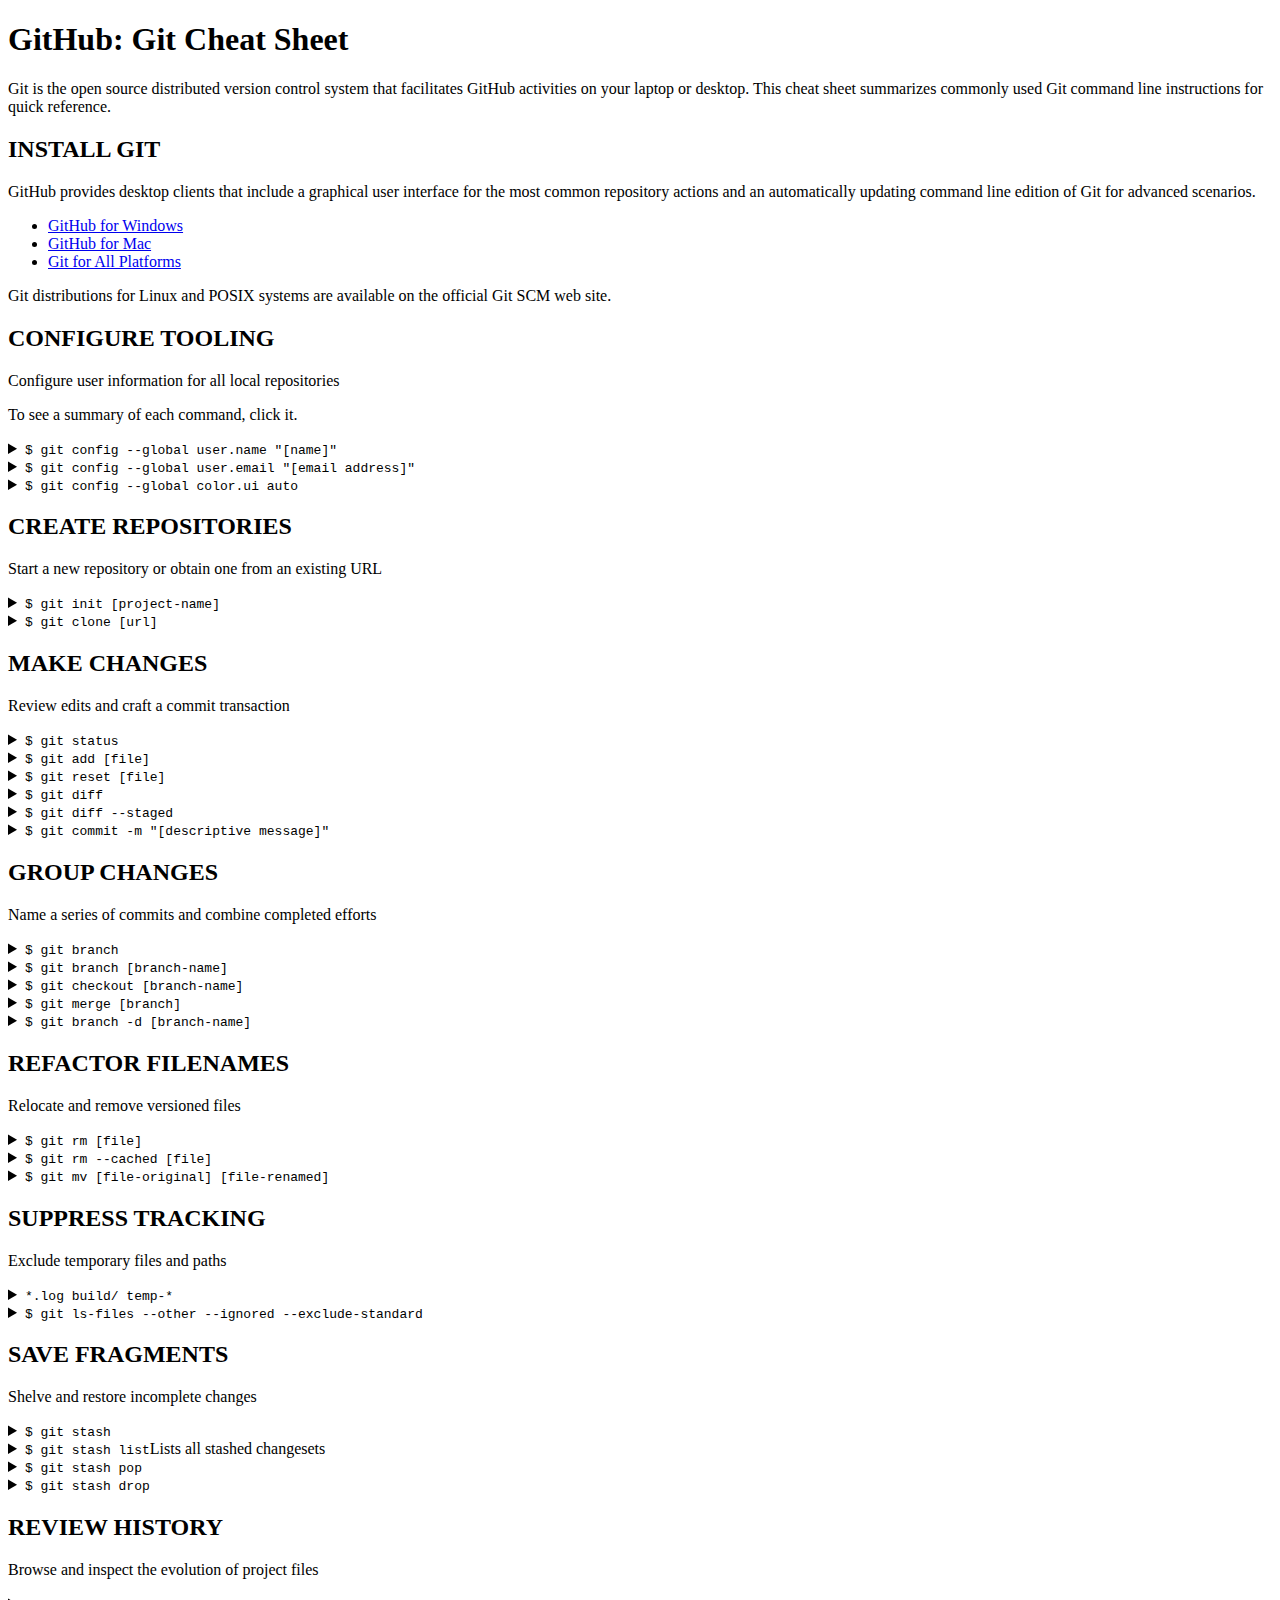
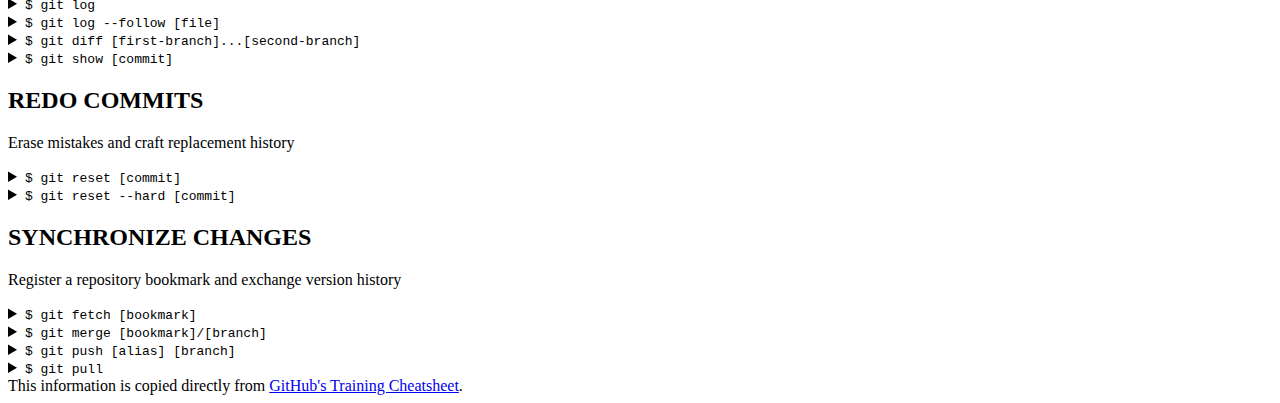
==== css/gps/gps2-1.html @ feae604d "Create files for GPS 2.1." ====
<!--
Write your names here:
1.
2.
We spent [#] hours on this challenge.
-->

<!-- This challenge uses HTML5 syntax that may not be available in all browsers (It works in Chrome and Safari, from my testing. (<details> and<summary>). -->

<!DOCTYPE html>
<html lang="en">
  <head>
    <meta charset="UTF-8">
    <link rel="stylesheet" type="text/css" href="gps2-1.css">  <!-- Insert a link to the stylesheet here -->
    <title>Git Cheat Sheet</title>
  </head>

  <body>
    <header>
      <h1>GitHub: Git Cheat Sheet</h1>
      <p>Git is the open source distributed version control system that
        facilitates GitHub activities on your laptop or desktop.
        This cheat sheet summarizes commonly used Git command line
        instructions for quick reference.</p>
    </header>

    <section class="column-1">
      <article>
        <h2>INSTALL GIT</h2>
        <p>GitHub provides desktop clients that include a graphical user
        interface for the most common repository actions and an automatically
        updating command line edition of Git for advanced scenarios.</p>
        <ul>
          <li><a href="https://windows.github.com">GitHub for Windows</a></li>
          <li><a href="https://mac.github.com">GitHub for Mac</a></li>
          <li><a href="http://git-scm.com">Git for All Platforms</a></li>
        </ul>

        Git distributions for Linux and POSIX systems are available on the
        official Git SCM web site.
      </article>

      <article>
        <h2>CONFIGURE TOOLING</h2>
        <p>Configure user information for all local repositories</p>
        <p> To see a summary of each command, click it.</p>

        <details>
          <summary><code>$ git config --global user.name "[name]"</code></summary>
          <p>Sets the name you want attached to your commit transactions</p>
        </details>

        <details>
          <summary><code>$ git config --global user.email "[email address]"</code></summary>
          <p>Sets the email you want atached to your commit transactions</p>
        </details>

        <details>
          <summary><code>$ git config --global color.ui auto</code></summary>
          <p>Enables helpful colorization of command line output</p>
        </details>
      </article>

      <article>
        <h2>CREATE REPOSITORIES</h2>
        <p>Start a new repository or obtain one from an existing URL</p>

        <details>
          <summary><code>$ git init [project-name]</code></summary>
          <p>Creates a new local repository with the specified name</p>
        </details>

        <details>
          <summary><code>$ git clone [url]</code></summary>
          <p>Downloads a project and its entire version history</p>
        </details>
      </article>

      <article>
        <h2>MAKE CHANGES</h2>
        <p>Review edits and craft a commit transaction</p>

        <details>
          <summary><code>$ git status</code></summary>
          <p>Lists all new or modified files to be committed</p>
        </details>

        <details>
          <summary><code>$ git add [file]</code></summary>
          <p>Snapshots the file in preparation for versioning</p>
        </details>

        <details>
          <summary><code>$ git reset [file]</code></summary>
          <p>Unstages the file, but preserve its contents</p>
        </details>

        <details>
          <summary><code>$ git diff</code></summary>
          <p>Shows file differences not yet staged</p>
        </details>

        <details>
          <summary><code>$ git diff --staged</code></summary>
          <p>Shows file differences between staging and the last file version</p>
        </details>

        <details>
          <summary><code>$ git commit -m "[descriptive message]"</code></summary>
          <p>Records file snapshots permanently in version history</p>
        </details>
      </article>

      <article>
        <h2>GROUP CHANGES</h2>
        <p>Name a series of commits and combine completed efforts</p>

        <details>
          <summary><code>$ git branch</code></summary>
          <p>Lists all local branches in the current repository</p>
        </details>

        <details>
          <summary><code>$ git branch [branch-name]</code></summary>
          <p>Creates a new branch</p>
        </details>

        <details>
          <summary><code>$ git checkout [branch-name]</code></summary>
          <p>Switches to the specified branch and updates the working directory</p>
        </details>

        <details>
          <summary><code>$ git merge [branch]</code></summary>
          <p>Combines the specified branch’s history into the current branch</p>
        </details>

        <details>
          <summary><code>$ git branch -d [branch-name]</code></summary>
          <p>Deletes the specified branch</p>
        </details>
      </article>
    </section>

    <section class="column-2">
      <article>
        <h2>REFACTOR FILENAMES</h2>
        <p>Relocate and remove versioned files</p>

        <details>
          <summary><code>$ git rm [file]</code></summary>
          <p>Deletes the file from the working directory and stages the deletion</p>
        </details>

        <details>
          <summary><code>$ git rm --cached [file]</code></summary>
          <p>Removes the file from version control but preserves the file locally</p>
        </details>

        <details>
          <summary><code>$ git mv [file-original] [file-renamed]</code></summary>
          <p>Changes the file name and prepares it for commit</p>
        </details>
      </article>

      <article>
        <h2>SUPPRESS TRACKING</h2>
        <p>Exclude temporary files and paths</p>

        <details>
          <summary><code>*.log
                    build/
                    temp-*
          </code></summary>
          <p>A text file named .gitignore suppresses accidental versioning of files and paths matching the specified paterns</p>
        </details>

        <details>
          <summary><code>$ git ls-files --other --ignored --exclude-standard</code></summary>
          <p>Lists all ignored files in this project</p>
        </details>
      </article>

      <article>
        <h2>SAVE FRAGMENTS</h2>
        <p>Shelve and restore incomplete changes</p>

        <details>
          <summary><code>$ git stash</code></summary>
          <p>Temporarily stores all modified tracked files</p>
        </details>

        <details>
          <summary><code>$ git stash list</code>Lists all stashed changesets</summary>
          <p></p>
        </details>

        <details>
          <summary><code>$ git stash pop</code></summary>
          <p>Restores the most recently stashed files</p>
        </details>

        <details>
          <summary><code>$ git stash drop</code></summary>
          <p>Discards the most recently stashed changeset</p>
        </details>

      </article>

      <article>
        <h2>REVIEW HISTORY</h2>
        <p>Browse and inspect the evolution of project files</p>

        <details>
          <summary><code>$ git log</code></summary>
          <p>Lists version history for the current branch</p>
        </details>

        <details>
          <summary><code>$ git log --follow [file]</code></summary>
          <p>Lists version history for a file, including renames</p>
        </details>

        <details>
          <summary><code>$ git diff [first-branch]...[second-branch]</code></summary>
          <p>Shows content differences between two branches</p>
        </details>

        <details>
          <summary><code>$ git show [commit]</code></summary>
          <p>Outputs metadata and content changes of the specified commit</p>
        </details>
      </article>

      <article>
        <h2>REDO COMMITS</h2>
        <p>Erase mistakes and craft replacement history</p>

        <details>
          <summary><code>$ git reset [commit]</code></summary>
          <p>Undoes all commits after [commit], preserving changes locally</p>
        </details>

        <details>
          <summary><code>$ git reset --hard [commit]</code></summary>
          <p>Discards all history and changes back to the specified commit</p>
        </details>
      </article>

      <article>
        <h2>SYNCHRONIZE CHANGES</h2>
        <p>Register a repository bookmark and exchange version history</p>

        <details>
          <summary><code>$ git fetch [bookmark]</code></summary>
          <p>Downloads all history from the repository bookmark</p>
        </details>

        <details>
          <summary><code>$ git merge [bookmark]/[branch]</code></summary>
          <p>Combines bookmark’s branch into current local branch</p>
        </details>

        <details>
          <summary><code>$ git push [alias] [branch]</code></summary>
          <p>Uploads all local branch commits to GitHub</p>
        </details>

        <details>
          <summary><code>$ git pull</code></summary>
          <p>Downloads bookmark history and incorporates changes</p>
        </details>
      </article>
    </section>

    <footer>
      This information is copied directly from <a href="https://training.github.com/kit/downloads/github-git-cheat-sheet.pdf">GitHub's Training Cheatsheet</a>.
    </footer>
  <!-- Add your reflection here as a comment. -->
  </body>
</html>
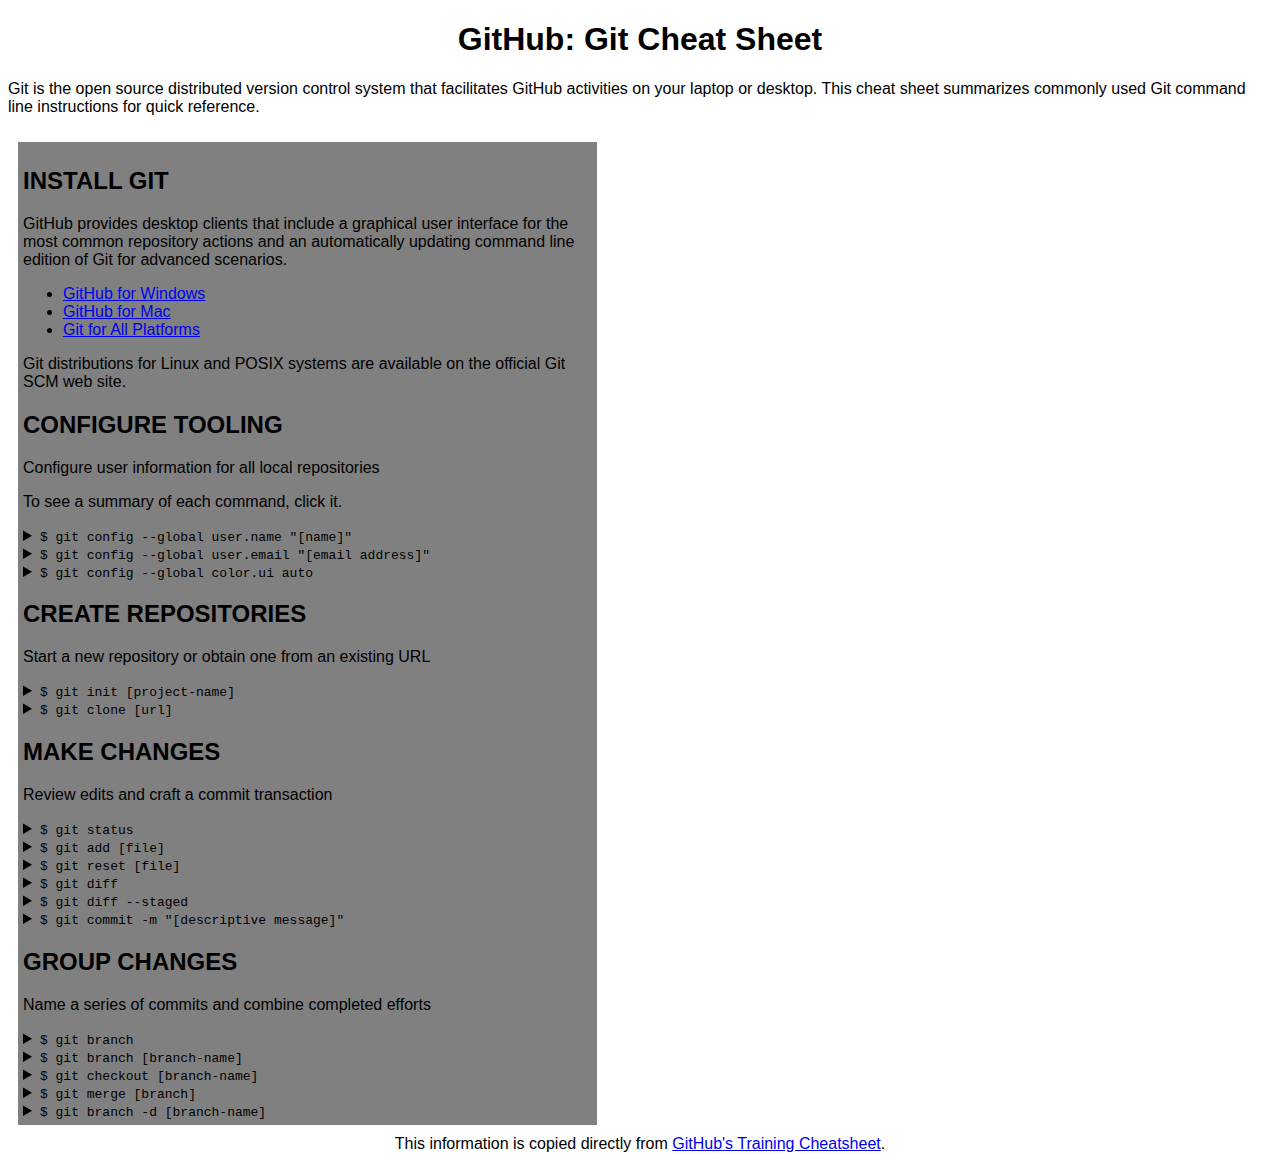
==== commit f8bbb312: "Complete GPS 2.1." ====
--- a/css/gps/gps2-1.html
+++ b/css/gps/gps2-1.html
@@ -276,6 +276,6 @@
     <footer>
       This information is copied directly from <a href="https://training.github.com/kit/downloads/github-git-cheat-sheet.pdf">GitHub's Training Cheatsheet</a>.
     </footer>
-  <!-- Add your reflection here as a comment. -->
+  <!-- I can tell my CSS confidence is growing. When the concept of dividing the text into columns was mentioned, I was hesitant, but then my pair and I broke it down into individual pieces and it became much more manageable. -->
   </body>
 </html>--- a/css/gps/gps2-1.css
+++ b/css/gps/gps2-1.css
@@ -0,0 +1,33 @@
+header {
+  background-color: white;
+}
+
+.column-1 {
+  width: 45%;
+  float: left;
+  background-color: gray;
+  margin: 10px;
+  padding: 5px;
+}
+
+.column-2 {
+  width: 45%;
+  color: white;
+  float: right;
+  margin: 10px;
+  padding: 5px;
+  background-image: url("http://static.simpledesktops.com/uploads/desktops/2016/08/11/Glasgow.png");
+}
+
+footer {
+    clear: both;
+    text-align: center;
+}
+
+h1 {
+  text-align: center;
+}
+
+body {
+  font-family: arial
+}